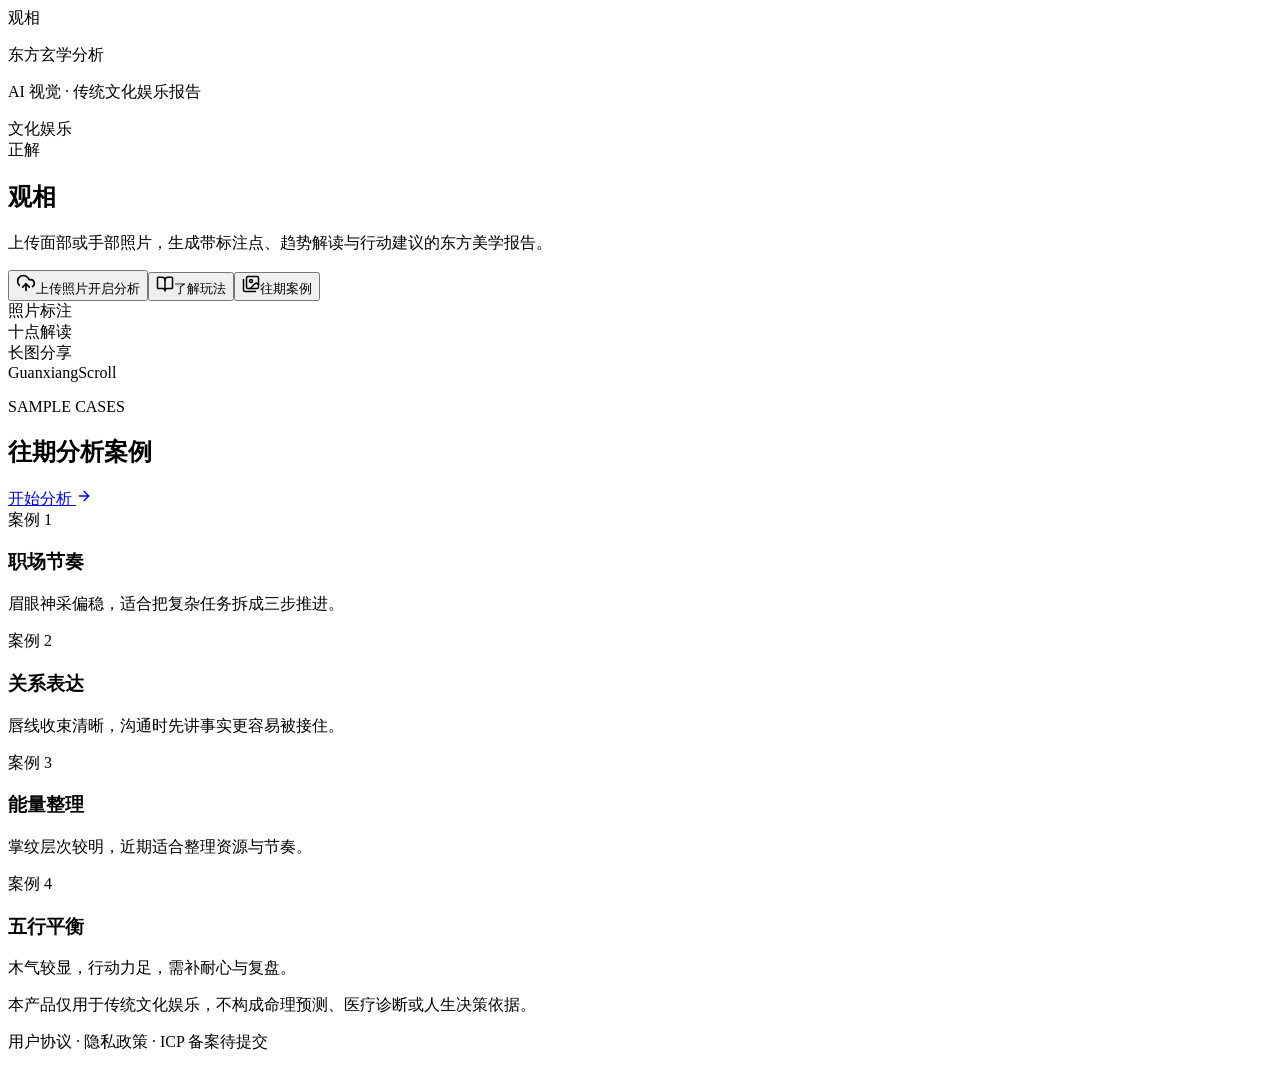
==== index.html @ 223ee307 "deploy guanxiang image signal demo source: 2026-06-17T00:57:26.660Z content: 352a5f2ff016" ====
<!DOCTYPE html><!--V_jXxAW7gi_OngkDMsLpL--><html lang="zh-CN"><head><meta charSet="utf-8"/><meta name="viewport" content="width=device-width, initial-scale=1, maximum-scale=1"/><link rel="stylesheet" href="/guanxiang-demo/_next/static/css/5476aeceadcff32d.css" data-precedence="next"/><link rel="preload" as="script" fetchPriority="low" href="/guanxiang-demo/_next/static/chunks/webpack-abddcd0b7d5c9e76.js"/><script src="/guanxiang-demo/_next/static/chunks/87c73c54-24122e7b92478d00.js" async=""></script><script src="/guanxiang-demo/_next/static/chunks/18-547343da4da08eb8.js" async=""></script><script src="/guanxiang-demo/_next/static/chunks/main-app-8f9148228efbb8d2.js" async=""></script><script src="/guanxiang-demo/_next/static/chunks/app/layout-5456d81a145acb8a.js" async=""></script><script src="/guanxiang-demo/_next/static/chunks/664-6d821dc1aacb6b48.js" async=""></script><script src="/guanxiang-demo/_next/static/chunks/app/not-found-f4933f53737166c4.js" async=""></script><script src="/guanxiang-demo/_next/static/chunks/462-8ebd2f738bdf5236.js" async=""></script><script src="/guanxiang-demo/_next/static/chunks/app/page-37e08f01f9eb69df.js" async=""></script><meta name="theme-color" content="#17211d"/><title>观相 · 东方玄学分析</title><meta name="description" content="基于 AI 视觉的传统文化娱乐分析报告"/><script src="/guanxiang-demo/_next/static/chunks/polyfills-42372ed130431b0a.js" noModule=""></script></head><body><div hidden=""><!--$--><!--/$--></div><main class="min-h-screen bg-paper"><section class="relative min-h-[72svh] overflow-hidden bg-ink bg-cover bg-center sm:min-h-[76vh]" style="background-image:url(&#x27;/guanxiang-demo/assets/hero-guanxiang.png&#x27;)"><div class="absolute inset-0 bg-gradient-to-r from-ink via-ink/80 to-ink/10"></div><div class="absolute inset-0 bg-gradient-to-t from-ink/76 via-transparent to-ink/30"></div><div class="absolute inset-x-0 bottom-0 h-px bg-gradient-to-r from-transparent via-bronze/70 to-transparent"></div><div class="gx-shell relative z-10 flex min-h-[72svh] flex-col justify-between py-6 sm:min-h-[76vh] sm:py-8"><header class="flex items-center justify-between"><div class="flex items-center gap-4"><span class="inline-flex h-11 w-11 rotate-[-8deg] items-center justify-center border border-cinnabar text-xs font-black text-cinnabar shadow-seal">观相</span><div class="leading-none"><p class="text-sm font-bold tracking-[0.2em] text-bronze">东方玄学分析</p><p class="mt-2 text-xs text-rice/70">AI 视觉 · 传统文化娱乐报告</p></div></div><span class="hidden rounded-md border border-rice/20 px-4 py-2 text-sm font-bold text-rice/75 backdrop-blur sm:block">文化娱乐</span></header><div class="max-w-2xl pb-12 pt-16 sm:pb-16"><div class="mb-7 flex items-center gap-4"><span class="inline-flex h-16 w-16 rotate-[-8deg] items-center justify-center border-2 border-cinnabar text-center text-sm font-black leading-tight text-cinnabar shadow-seal">正解</span><div class="h-px w-24 bg-gradient-to-r from-cinnabar to-transparent"></div></div><h1 class="gx-title text-7xl leading-none text-rice drop-shadow-2xl sm:text-8xl lg:text-9xl">观相</h1><p class="mt-7 max-w-xl text-lg font-medium leading-9 text-rice/90 sm:text-xl">上传面部或手部照片，生成带标注点、趋势解读与行动建议的东方美学报告。</p><div class="mt-8 flex flex-wrap gap-3"><a href="/guanxiang-demo/upload/"><button class="inline-flex min-h-12 items-center justify-center gap-2 rounded-md px-5 py-3 text-sm font-bold transition disabled:cursor-not-allowed disabled:opacity-50 bg-cinnabar text-rice shadow-seal hover:bg-[#9f3024] "><svg xmlns="http://www.w3.org/2000/svg" width="20" height="20" viewBox="0 0 24 24" fill="none" stroke="currentColor" stroke-width="2" stroke-linecap="round" stroke-linejoin="round" class="lucide lucide-cloud-upload"><path d="M12 13v8"></path><path d="M4 14.899A7 7 0 1 1 15.71 8h1.79a4.5 4.5 0 0 1 2.5 8.242"></path><path d="m8 17 4-4 4 4"></path></svg><span>上传照片开启分析</span></button></a><button class="inline-flex min-h-12 items-center justify-center gap-2 rounded-md px-5 py-3 text-sm font-bold transition disabled:cursor-not-allowed disabled:opacity-50 border border-bronze/50 bg-rice text-ink hover:bg-paper "><svg xmlns="http://www.w3.org/2000/svg" width="18" height="18" viewBox="0 0 24 24" fill="none" stroke="currentColor" stroke-width="2" stroke-linecap="round" stroke-linejoin="round" class="lucide lucide-book-open"><path d="M12 7v14"></path><path d="M3 18a1 1 0 0 1-1-1V4a1 1 0 0 1 1-1h5a4 4 0 0 1 4 4 4 4 0 0 1 4-4h5a1 1 0 0 1 1 1v13a1 1 0 0 1-1 1h-6a3 3 0 0 0-3 3 3 3 0 0 0-3-3z"></path></svg><span>了解玩法</span></button><button class="inline-flex min-h-12 items-center justify-center gap-2 rounded-md px-5 py-3 text-sm font-bold transition disabled:cursor-not-allowed disabled:opacity-50 border border-bronze/50 bg-rice text-ink hover:bg-paper "><svg xmlns="http://www.w3.org/2000/svg" width="18" height="18" viewBox="0 0 24 24" fill="none" stroke="currentColor" stroke-width="2" stroke-linecap="round" stroke-linejoin="round" class="lucide lucide-images"><path d="M18 22H4a2 2 0 0 1-2-2V6"></path><path d="m22 13-1.296-1.296a2.41 2.41 0 0 0-3.408 0L11 18"></path><circle cx="12" cy="8" r="2"></circle><rect width="16" height="16" x="6" y="2" rx="2"></rect></svg><span>往期案例</span></button></div><div class="mt-8 grid max-w-lg grid-cols-3 gap-2 text-center text-xs font-black text-rice/90 sm:text-sm"><div class="rounded-md border border-rice/20 bg-rice/10 px-3 py-3 backdrop-blur">照片标注</div><div class="rounded-md border border-rice/20 bg-rice/10 px-3 py-3 backdrop-blur">十点解读</div><div class="rounded-md border border-rice/20 bg-rice/10 px-3 py-3 backdrop-blur">长图分享</div></div></div><div class="flex items-end justify-between gap-6 pb-3 text-xs font-bold uppercase tracking-[0.22em] text-rice/60"><span>Guanxiang</span><span>Scroll</span></div></div></section><section class="gx-surface pt-9"><div class="gx-shell"><div class="flex items-center gap-3 mb-8" aria-hidden="true"><span class="h-px flex-1 bg-gradient-to-r from-transparent via-bronze/70 to-bronze/20"></span><span class="h-2 w-2 rotate-45 bg-cinnabar"></span><span class="h-px flex-1 bg-gradient-to-r from-bronze/20 via-bronze/70 to-transparent"></span></div></div></section><section class="gx-surface pb-14"><div class="gx-shell"><div class="mb-5 flex items-end justify-between gap-4"><div><p class="text-sm font-bold tracking-[0.18em] text-bronze">SAMPLE CASES</p><h2 class="mt-2 text-2xl font-black text-ink">往期分析案例</h2></div><a class="inline-flex items-center gap-1 text-sm font-bold text-cinnabar" href="/guanxiang-demo/upload/">开始分析 <svg xmlns="http://www.w3.org/2000/svg" width="16" height="16" viewBox="0 0 24 24" fill="none" stroke="currentColor" stroke-width="2" stroke-linecap="round" stroke-linejoin="round" class="lucide lucide-arrow-right"><path d="M5 12h14"></path><path d="m12 5 7 7-7 7"></path></svg></a></div><div class="grid gap-4 sm:grid-cols-2 lg:grid-cols-4"><article class="rounded-md border border-bronze/30 bg-rice/70 p-4"><span class="text-xs font-black text-cinnabar">案例 <!-- -->1</span><h3 class="mt-3 text-lg font-black text-ink">职场节奏</h3><p class="mt-3 text-sm leading-7 text-ink/70">眉眼神采偏稳，适合把复杂任务拆成三步推进。</p></article><article class="rounded-md border border-bronze/30 bg-rice/70 p-4"><span class="text-xs font-black text-cinnabar">案例 <!-- -->2</span><h3 class="mt-3 text-lg font-black text-ink">关系表达</h3><p class="mt-3 text-sm leading-7 text-ink/70">唇线收束清晰，沟通时先讲事实更容易被接住。</p></article><article class="rounded-md border border-bronze/30 bg-rice/70 p-4"><span class="text-xs font-black text-cinnabar">案例 <!-- -->3</span><h3 class="mt-3 text-lg font-black text-ink">能量整理</h3><p class="mt-3 text-sm leading-7 text-ink/70">掌纹层次较明，近期适合整理资源与节奏。</p></article><article class="rounded-md border border-bronze/30 bg-rice/70 p-4"><span class="text-xs font-black text-cinnabar">案例 <!-- -->4</span><h3 class="mt-3 text-lg font-black text-ink">五行平衡</h3><p class="mt-3 text-sm leading-7 text-ink/70">木气较显，行动力足，需补耐心与复盘。</p></article></div></div></section><footer class="border-t border-bronze/30 bg-ink px-4 py-6 text-center text-xs leading-6 text-rice/70"><p>本产品仅用于传统文化娱乐，不构成命理预测、医疗诊断或人生决策依据。</p><p class="mt-1">用户协议 · 隐私政策 · ICP 备案待提交</p></footer></main><!--$--><!--/$--><script src="/guanxiang-demo/_next/static/chunks/webpack-abddcd0b7d5c9e76.js" id="_R_" async=""></script><script>(self.__next_f=self.__next_f||[]).push([0])</script><script>self.__next_f.push([1,"1:\"$Sreact.fragment\"\n2:I[8068,[\"177\",\"static/chunks/app/layout-5456d81a145acb8a.js\"],\"AnalyticsBeacon\"]\n3:I[5341,[],\"\"]\n4:I[25,[],\"\"]\n5:I[9664,[\"664\",\"static/chunks/664-6d821dc1aacb6b48.js\",\"345\",\"static/chunks/app/not-found-f4933f53737166c4.js\"],\"\"]\n6:I[6179,[\"664\",\"static/chunks/664-6d821dc1aacb6b48.js\",\"345\",\"static/chunks/app/not-found-f4933f53737166c4.js\"],\"MysticButton\"]\n7:I[1012,[],\"ClientPageRoot\"]\n8:I[9008,[\"664\",\"static/chunks/664-6d821dc1aacb6b48.js\",\"462\",\"static/chunks/462-8ebd2f738bdf5236.js\",\"974\",\"static/chunks/app/page-37e08f01f9eb69df.js\"],\"default\"]\nb:I[5104,[],\"OutletBoundary\"]\nd:I[7158,[],\"AsyncMetadataOutlet\"]\nf:I[5104,[],\"ViewportBoundary\"]\n11:I[5104,[],\"MetadataBoundary\"]\n12:\"$Sreact.suspense\"\n14:I[4431,[],\"\"]\n:HL[\"/guanxiang-demo/_next/static/css/5476aeceadcff32d.css\",\"style\"]\n"])</script><script>self.__next_f.push([1,"0:{\"P\":null,\"b\":\"V_jXxAW7gi-OngkDMsLpL\",\"p\":\"/guanxiang-demo\",\"c\":[\"\",\"\"],\"i\":false,\"f\":[[[\"\",{\"children\":[\"__PAGE__\",{}]},\"$undefined\",\"$undefined\",true],[\"\",[\"$\",\"$1\",\"c\",{\"children\":[[[\"$\",\"link\",\"0\",{\"rel\":\"stylesheet\",\"href\":\"/guanxiang-demo/_next/static/css/5476aeceadcff32d.css\",\"precedence\":\"next\",\"crossOrigin\":\"$undefined\",\"nonce\":\"$undefined\"}]],[\"$\",\"html\",null,{\"lang\":\"zh-CN\",\"children\":[\"$\",\"body\",null,{\"children\":[[\"$\",\"$L2\",null,{}],[\"$\",\"$L3\",null,{\"parallelRouterKey\":\"children\",\"error\":\"$undefined\",\"errorStyles\":\"$undefined\",\"errorScripts\":\"$undefined\",\"template\":[\"$\",\"$L4\",null,{}],\"templateStyles\":\"$undefined\",\"templateScripts\":\"$undefined\",\"notFound\":[[\"$\",\"main\",null,{\"className\":\"gx-page grid min-h-screen place-items-center p-5\",\"children\":[\"$\",\"section\",null,{\"className\":\"gx-paper w-full max-w-md rounded-md p-6 text-center\",\"children\":[\"$\",\"div\",null,{\"className\":\"relative z-10\",\"children\":[[\"$\",\"h1\",null,{\"className\":\"gx-title text-4xl text-ink\",\"children\":\"页面不存在\"}],[\"$\",\"p\",null,{\"className\":\"mt-4 leading-8 text-ink/70\",\"children\":\"这份签文没有找到。\"}],[\"$\",\"$L5\",null,{\"href\":\"/\",\"children\":[\"$\",\"$L6\",null,{\"className\":\"mt-6\",\"children\":\"回到首页\"}]}]]}]}]}],[]],\"forbidden\":\"$undefined\",\"unauthorized\":\"$undefined\"}]]}]}]]}],{\"children\":[\"__PAGE__\",[\"$\",\"$1\",\"c\",{\"children\":[[\"$\",\"$L7\",null,{\"Component\":\"$8\",\"searchParams\":{},\"params\":{},\"promises\":[\"$@9\",\"$@a\"]}],null,[\"$\",\"$Lb\",null,{\"children\":[\"$Lc\",[\"$\",\"$Ld\",null,{\"promise\":\"$@e\"}]]}]]}],{},null,false]},null,false],[\"$\",\"$1\",\"h\",{\"children\":[null,[[\"$\",\"$Lf\",null,{\"children\":\"$L10\"}],null],[\"$\",\"$L11\",null,{\"children\":[\"$\",\"div\",null,{\"hidden\":true,\"children\":[\"$\",\"$12\",null,{\"fallback\":null,\"children\":\"$L13\"}]}]}]]}],false]],\"m\":\"$undefined\",\"G\":[\"$14\",[]],\"s\":false,\"S\":true}\n"])</script><script>self.__next_f.push([1,"9:{}\na:\"$0:f:0:1:2:children:1:props:children:0:props:params\"\n"])</script><script>self.__next_f.push([1,"10:[[\"$\",\"meta\",\"0\",{\"charSet\":\"utf-8\"}],[\"$\",\"meta\",\"1\",{\"name\":\"viewport\",\"content\":\"width=device-width, initial-scale=1, maximum-scale=1\"}],[\"$\",\"meta\",\"2\",{\"name\":\"theme-color\",\"content\":\"#17211d\"}]]\nc:null\n"])</script><script>self.__next_f.push([1,"e:{\"metadata\":[[\"$\",\"title\",\"0\",{\"children\":\"观相 · 东方玄学分析\"}],[\"$\",\"meta\",\"1\",{\"name\":\"description\",\"content\":\"基于 AI 视觉的传统文化娱乐分析报告\"}]],\"error\":null,\"digest\":\"$undefined\"}\n"])</script><script>self.__next_f.push([1,"13:\"$e:metadata\"\n"])</script></body></html>
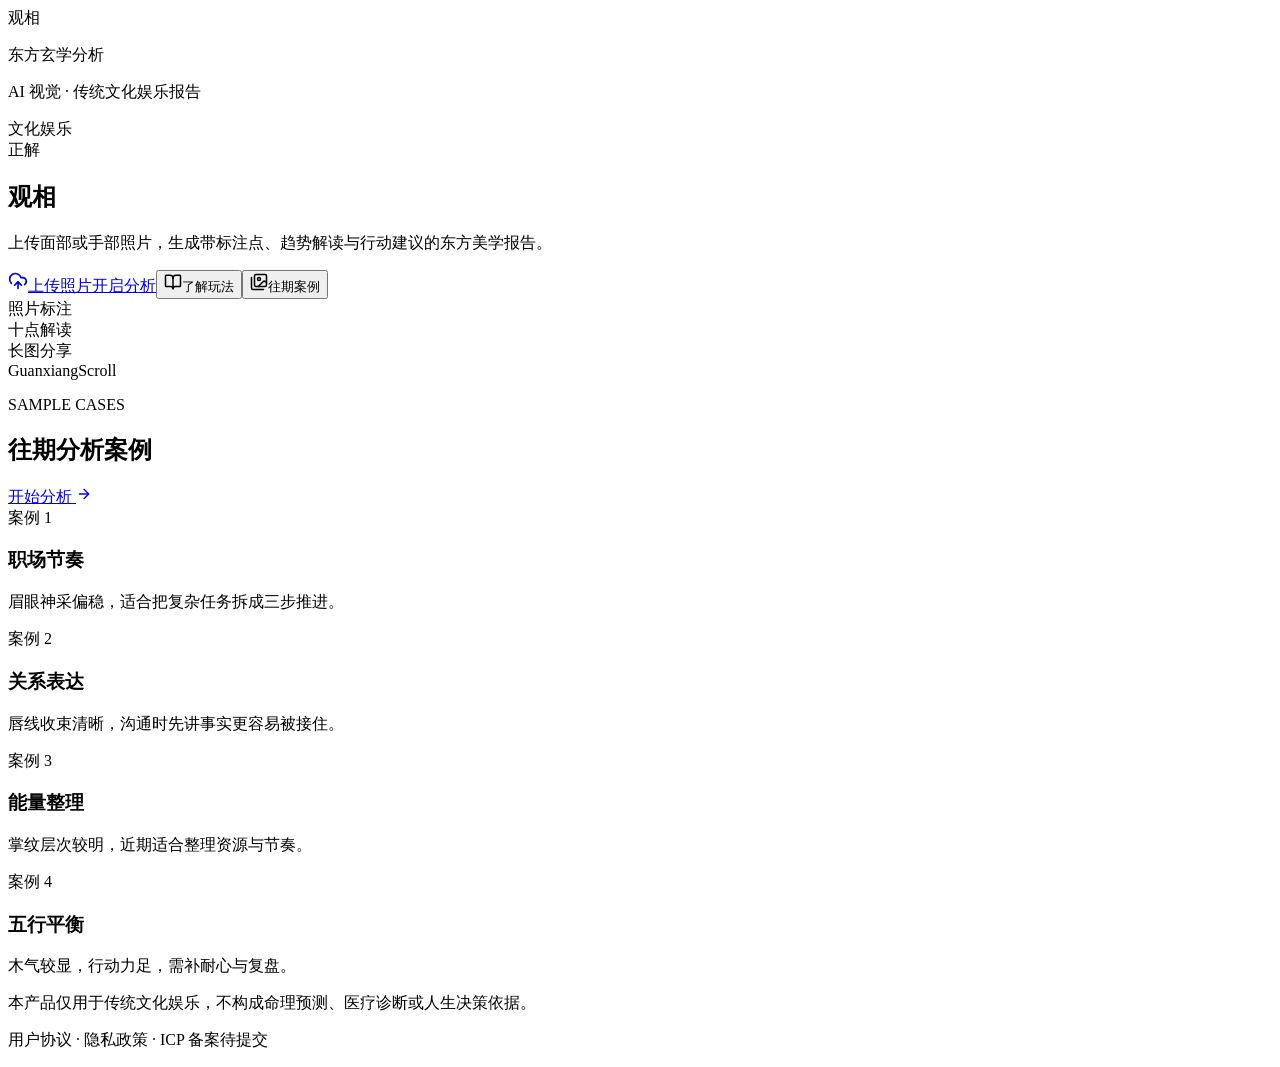
==== commit 00b39c9b: "deploy guanxiang image signal demo source: 2026-06-17T02:08:43.570Z content: b0ea30c81de3" ====
--- a/index.html
+++ b/index.html
@@ -1 +1 @@
-<!DOCTYPE html><!--V_jXxAW7gi_OngkDMsLpL--><html lang="zh-CN"><head><meta charSet="utf-8"/><meta name="viewport" content="width=device-width, initial-scale=1, maximum-scale=1"/><link rel="stylesheet" href="/guanxiang-demo/_next/static/css/5476aeceadcff32d.css" data-precedence="next"/><link rel="preload" as="script" fetchPriority="low" href="/guanxiang-demo/_next/static/chunks/webpack-abddcd0b7d5c9e76.js"/><script src="/guanxiang-demo/_next/static/chunks/87c73c54-24122e7b92478d00.js" async=""></script><script src="/guanxiang-demo/_next/static/chunks/18-547343da4da08eb8.js" async=""></script><script src="/guanxiang-demo/_next/static/chunks/main-app-8f9148228efbb8d2.js" async=""></script><script src="/guanxiang-demo/_next/static/chunks/app/layout-5456d81a145acb8a.js" async=""></script><script src="/guanxiang-demo/_next/static/chunks/664-6d821dc1aacb6b48.js" async=""></script><script src="/guanxiang-demo/_next/static/chunks/app/not-found-f4933f53737166c4.js" async=""></script><script src="/guanxiang-demo/_next/static/chunks/462-8ebd2f738bdf5236.js" async=""></script><script src="/guanxiang-demo/_next/static/chunks/app/page-37e08f01f9eb69df.js" async=""></script><meta name="theme-color" content="#17211d"/><title>观相 · 东方玄学分析</title><meta name="description" content="基于 AI 视觉的传统文化娱乐分析报告"/><script src="/guanxiang-demo/_next/static/chunks/polyfills-42372ed130431b0a.js" noModule=""></script></head><body><div hidden=""><!--$--><!--/$--></div><main class="min-h-screen bg-paper"><section class="relative min-h-[72svh] overflow-hidden bg-ink bg-cover bg-center sm:min-h-[76vh]" style="background-image:url(&#x27;/guanxiang-demo/assets/hero-guanxiang.png&#x27;)"><div class="absolute inset-0 bg-gradient-to-r from-ink via-ink/80 to-ink/10"></div><div class="absolute inset-0 bg-gradient-to-t from-ink/76 via-transparent to-ink/30"></div><div class="absolute inset-x-0 bottom-0 h-px bg-gradient-to-r from-transparent via-bronze/70 to-transparent"></div><div class="gx-shell relative z-10 flex min-h-[72svh] flex-col justify-between py-6 sm:min-h-[76vh] sm:py-8"><header class="flex items-center justify-between"><div class="flex items-center gap-4"><span class="inline-flex h-11 w-11 rotate-[-8deg] items-center justify-center border border-cinnabar text-xs font-black text-cinnabar shadow-seal">观相</span><div class="leading-none"><p class="text-sm font-bold tracking-[0.2em] text-bronze">东方玄学分析</p><p class="mt-2 text-xs text-rice/70">AI 视觉 · 传统文化娱乐报告</p></div></div><span class="hidden rounded-md border border-rice/20 px-4 py-2 text-sm font-bold text-rice/75 backdrop-blur sm:block">文化娱乐</span></header><div class="max-w-2xl pb-12 pt-16 sm:pb-16"><div class="mb-7 flex items-center gap-4"><span class="inline-flex h-16 w-16 rotate-[-8deg] items-center justify-center border-2 border-cinnabar text-center text-sm font-black leading-tight text-cinnabar shadow-seal">正解</span><div class="h-px w-24 bg-gradient-to-r from-cinnabar to-transparent"></div></div><h1 class="gx-title text-7xl leading-none text-rice drop-shadow-2xl sm:text-8xl lg:text-9xl">观相</h1><p class="mt-7 max-w-xl text-lg font-medium leading-9 text-rice/90 sm:text-xl">上传面部或手部照片，生成带标注点、趋势解读与行动建议的东方美学报告。</p><div class="mt-8 flex flex-wrap gap-3"><a href="/guanxiang-demo/upload/"><button class="inline-flex min-h-12 items-center justify-center gap-2 rounded-md px-5 py-3 text-sm font-bold transition disabled:cursor-not-allowed disabled:opacity-50 bg-cinnabar text-rice shadow-seal hover:bg-[#9f3024] "><svg xmlns="http://www.w3.org/2000/svg" width="20" height="20" viewBox="0 0 24 24" fill="none" stroke="currentColor" stroke-width="2" stroke-linecap="round" stroke-linejoin="round" class="lucide lucide-cloud-upload"><path d="M12 13v8"></path><path d="M4 14.899A7 7 0 1 1 15.71 8h1.79a4.5 4.5 0 0 1 2.5 8.242"></path><path d="m8 17 4-4 4 4"></path></svg><span>上传照片开启分析</span></button></a><button class="inline-flex min-h-12 items-center justify-center gap-2 rounded-md px-5 py-3 text-sm font-bold transition disabled:cursor-not-allowed disabled:opacity-50 border border-bronze/50 bg-rice text-ink hover:bg-paper "><svg xmlns="http://www.w3.org/2000/svg" width="18" height="18" viewBox="0 0 24 24" fill="none" stroke="currentColor" stroke-width="2" stroke-linecap="round" stroke-linejoin="round" class="lucide lucide-book-open"><path d="M12 7v14"></path><path d="M3 18a1 1 0 0 1-1-1V4a1 1 0 0 1 1-1h5a4 4 0 0 1 4 4 4 4 0 0 1 4-4h5a1 1 0 0 1 1 1v13a1 1 0 0 1-1 1h-6a3 3 0 0 0-3 3 3 3 0 0 0-3-3z"></path></svg><span>了解玩法</span></button><button class="inline-flex min-h-12 items-center justify-center gap-2 rounded-md px-5 py-3 text-sm font-bold transition disabled:cursor-not-allowed disabled:opacity-50 border border-bronze/50 bg-rice text-ink hover:bg-paper "><svg xmlns="http://www.w3.org/2000/svg" width="18" height="18" viewBox="0 0 24 24" fill="none" stroke="currentColor" stroke-width="2" stroke-linecap="round" stroke-linejoin="round" class="lucide lucide-images"><path d="M18 22H4a2 2 0 0 1-2-2V6"></path><path d="m22 13-1.296-1.296a2.41 2.41 0 0 0-3.408 0L11 18"></path><circle cx="12" cy="8" r="2"></circle><rect width="16" height="16" x="6" y="2" rx="2"></rect></svg><span>往期案例</span></button></div><div class="mt-8 grid max-w-lg grid-cols-3 gap-2 text-center text-xs font-black text-rice/90 sm:text-sm"><div class="rounded-md border border-rice/20 bg-rice/10 px-3 py-3 backdrop-blur">照片标注</div><div class="rounded-md border border-rice/20 bg-rice/10 px-3 py-3 backdrop-blur">十点解读</div><div class="rounded-md border border-rice/20 bg-rice/10 px-3 py-3 backdrop-blur">长图分享</div></div></div><div class="flex items-end justify-between gap-6 pb-3 text-xs font-bold uppercase tracking-[0.22em] text-rice/60"><span>Guanxiang</span><span>Scroll</span></div></div></section><section class="gx-surface pt-9"><div class="gx-shell"><div class="flex items-center gap-3 mb-8" aria-hidden="true"><span class="h-px flex-1 bg-gradient-to-r from-transparent via-bronze/70 to-bronze/20"></span><span class="h-2 w-2 rotate-45 bg-cinnabar"></span><span class="h-px flex-1 bg-gradient-to-r from-bronze/20 via-bronze/70 to-transparent"></span></div></div></section><section class="gx-surface pb-14"><div class="gx-shell"><div class="mb-5 flex items-end justify-between gap-4"><div><p class="text-sm font-bold tracking-[0.18em] text-bronze">SAMPLE CASES</p><h2 class="mt-2 text-2xl font-black text-ink">往期分析案例</h2></div><a class="inline-flex items-center gap-1 text-sm font-bold text-cinnabar" href="/guanxiang-demo/upload/">开始分析 <svg xmlns="http://www.w3.org/2000/svg" width="16" height="16" viewBox="0 0 24 24" fill="none" stroke="currentColor" stroke-width="2" stroke-linecap="round" stroke-linejoin="round" class="lucide lucide-arrow-right"><path d="M5 12h14"></path><path d="m12 5 7 7-7 7"></path></svg></a></div><div class="grid gap-4 sm:grid-cols-2 lg:grid-cols-4"><article class="rounded-md border border-bronze/30 bg-rice/70 p-4"><span class="text-xs font-black text-cinnabar">案例 <!-- -->1</span><h3 class="mt-3 text-lg font-black text-ink">职场节奏</h3><p class="mt-3 text-sm leading-7 text-ink/70">眉眼神采偏稳，适合把复杂任务拆成三步推进。</p></article><article class="rounded-md border border-bronze/30 bg-rice/70 p-4"><span class="text-xs font-black text-cinnabar">案例 <!-- -->2</span><h3 class="mt-3 text-lg font-black text-ink">关系表达</h3><p class="mt-3 text-sm leading-7 text-ink/70">唇线收束清晰，沟通时先讲事实更容易被接住。</p></article><article class="rounded-md border border-bronze/30 bg-rice/70 p-4"><span class="text-xs font-black text-cinnabar">案例 <!-- -->3</span><h3 class="mt-3 text-lg font-black text-ink">能量整理</h3><p class="mt-3 text-sm leading-7 text-ink/70">掌纹层次较明，近期适合整理资源与节奏。</p></article><article class="rounded-md border border-bronze/30 bg-rice/70 p-4"><span class="text-xs font-black text-cinnabar">案例 <!-- -->4</span><h3 class="mt-3 text-lg font-black text-ink">五行平衡</h3><p class="mt-3 text-sm leading-7 text-ink/70">木气较显，行动力足，需补耐心与复盘。</p></article></div></div></section><footer class="border-t border-bronze/30 bg-ink px-4 py-6 text-center text-xs leading-6 text-rice/70"><p>本产品仅用于传统文化娱乐，不构成命理预测、医疗诊断或人生决策依据。</p><p class="mt-1">用户协议 · 隐私政策 · ICP 备案待提交</p></footer></main><!--$--><!--/$--><script src="/guanxiang-demo/_next/static/chunks/webpack-abddcd0b7d5c9e76.js" id="_R_" async=""></script><script>(self.__next_f=self.__next_f||[]).push([0])</script><script>self.__next_f.push([1,"1:\"$Sreact.fragment\"\n2:I[8068,[\"177\",\"static/chunks/app/layout-5456d81a145acb8a.js\"],\"AnalyticsBeacon\"]\n3:I[5341,[],\"\"]\n4:I[25,[],\"\"]\n5:I[9664,[\"664\",\"static/chunks/664-6d821dc1aacb6b48.js\",\"345\",\"static/chunks/app/not-found-f4933f53737166c4.js\"],\"\"]\n6:I[6179,[\"664\",\"static/chunks/664-6d821dc1aacb6b48.js\",\"345\",\"static/chunks/app/not-found-f4933f53737166c4.js\"],\"MysticButton\"]\n7:I[1012,[],\"ClientPageRoot\"]\n8:I[9008,[\"664\",\"static/chunks/664-6d821dc1aacb6b48.js\",\"462\",\"static/chunks/462-8ebd2f738bdf5236.js\",\"974\",\"static/chunks/app/page-37e08f01f9eb69df.js\"],\"default\"]\nb:I[5104,[],\"OutletBoundary\"]\nd:I[7158,[],\"AsyncMetadataOutlet\"]\nf:I[5104,[],\"ViewportBoundary\"]\n11:I[5104,[],\"MetadataBoundary\"]\n12:\"$Sreact.suspense\"\n14:I[4431,[],\"\"]\n:HL[\"/guanxiang-demo/_next/static/css/5476aeceadcff32d.css\",\"style\"]\n"])</script><script>self.__next_f.push([1,"0:{\"P\":null,\"b\":\"V_jXxAW7gi-OngkDMsLpL\",\"p\":\"/guanxiang-demo\",\"c\":[\"\",\"\"],\"i\":false,\"f\":[[[\"\",{\"children\":[\"__PAGE__\",{}]},\"$undefined\",\"$undefined\",true],[\"\",[\"$\",\"$1\",\"c\",{\"children\":[[[\"$\",\"link\",\"0\",{\"rel\":\"stylesheet\",\"href\":\"/guanxiang-demo/_next/static/css/5476aeceadcff32d.css\",\"precedence\":\"next\",\"crossOrigin\":\"$undefined\",\"nonce\":\"$undefined\"}]],[\"$\",\"html\",null,{\"lang\":\"zh-CN\",\"children\":[\"$\",\"body\",null,{\"children\":[[\"$\",\"$L2\",null,{}],[\"$\",\"$L3\",null,{\"parallelRouterKey\":\"children\",\"error\":\"$undefined\",\"errorStyles\":\"$undefined\",\"errorScripts\":\"$undefined\",\"template\":[\"$\",\"$L4\",null,{}],\"templateStyles\":\"$undefined\",\"templateScripts\":\"$undefined\",\"notFound\":[[\"$\",\"main\",null,{\"className\":\"gx-page grid min-h-screen place-items-center p-5\",\"children\":[\"$\",\"section\",null,{\"className\":\"gx-paper w-full max-w-md rounded-md p-6 text-center\",\"children\":[\"$\",\"div\",null,{\"className\":\"relative z-10\",\"children\":[[\"$\",\"h1\",null,{\"className\":\"gx-title text-4xl text-ink\",\"children\":\"页面不存在\"}],[\"$\",\"p\",null,{\"className\":\"mt-4 leading-8 text-ink/70\",\"children\":\"这份签文没有找到。\"}],[\"$\",\"$L5\",null,{\"href\":\"/\",\"children\":[\"$\",\"$L6\",null,{\"className\":\"mt-6\",\"children\":\"回到首页\"}]}]]}]}]}],[]],\"forbidden\":\"$undefined\",\"unauthorized\":\"$undefined\"}]]}]}]]}],{\"children\":[\"__PAGE__\",[\"$\",\"$1\",\"c\",{\"children\":[[\"$\",\"$L7\",null,{\"Component\":\"$8\",\"searchParams\":{},\"params\":{},\"promises\":[\"$@9\",\"$@a\"]}],null,[\"$\",\"$Lb\",null,{\"children\":[\"$Lc\",[\"$\",\"$Ld\",null,{\"promise\":\"$@e\"}]]}]]}],{},null,false]},null,false],[\"$\",\"$1\",\"h\",{\"children\":[null,[[\"$\",\"$Lf\",null,{\"children\":\"$L10\"}],null],[\"$\",\"$L11\",null,{\"children\":[\"$\",\"div\",null,{\"hidden\":true,\"children\":[\"$\",\"$12\",null,{\"fallback\":null,\"children\":\"$L13\"}]}]}]]}],false]],\"m\":\"$undefined\",\"G\":[\"$14\",[]],\"s\":false,\"S\":true}\n"])</script><script>self.__next_f.push([1,"9:{}\na:\"$0:f:0:1:2:children:1:props:children:0:props:params\"\n"])</script><script>self.__next_f.push([1,"10:[[\"$\",\"meta\",\"0\",{\"charSet\":\"utf-8\"}],[\"$\",\"meta\",\"1\",{\"name\":\"viewport\",\"content\":\"width=device-width, initial-scale=1, maximum-scale=1\"}],[\"$\",\"meta\",\"2\",{\"name\":\"theme-color\",\"content\":\"#17211d\"}]]\nc:null\n"])</script><script>self.__next_f.push([1,"e:{\"metadata\":[[\"$\",\"title\",\"0\",{\"children\":\"观相 · 东方玄学分析\"}],[\"$\",\"meta\",\"1\",{\"name\":\"description\",\"content\":\"基于 AI 视觉的传统文化娱乐分析报告\"}]],\"error\":null,\"digest\":\"$undefined\"}\n"])</script><script>self.__next_f.push([1,"13:\"$e:metadata\"\n"])</script></body></html>+<!DOCTYPE html><!--zjbI_mAwjcth_qwTRSjOA--><html lang="zh-CN"><head><meta charSet="utf-8"/><meta name="viewport" content="width=device-width, initial-scale=1, maximum-scale=1"/><link rel="stylesheet" href="/guanxiang-demo/_next/static/css/eabec11b402c133f.css" data-precedence="next"/><link rel="preload" as="script" fetchPriority="low" href="/guanxiang-demo/_next/static/chunks/webpack-3f3ad40b692ef4c6.js"/><script src="/guanxiang-demo/_next/static/chunks/87c73c54-24122e7b92478d00.js" async=""></script><script src="/guanxiang-demo/_next/static/chunks/18-547343da4da08eb8.js" async=""></script><script src="/guanxiang-demo/_next/static/chunks/main-app-8f9148228efbb8d2.js" async=""></script><script src="/guanxiang-demo/_next/static/chunks/app/layout-5456d81a145acb8a.js" async=""></script><script src="/guanxiang-demo/_next/static/chunks/664-6d821dc1aacb6b48.js" async=""></script><script src="/guanxiang-demo/_next/static/chunks/app/not-found-f4933f53737166c4.js" async=""></script><script src="/guanxiang-demo/_next/static/chunks/462-8ebd2f738bdf5236.js" async=""></script><script src="/guanxiang-demo/_next/static/chunks/app/page-ecede12a8ee9560d.js" async=""></script><meta name="theme-color" content="#17211d"/><title>观相 · 东方玄学分析</title><meta name="description" content="基于 AI 视觉的传统文化娱乐分析报告"/><script src="/guanxiang-demo/_next/static/chunks/polyfills-42372ed130431b0a.js" noModule=""></script></head><body><div hidden=""><!--$--><!--/$--></div><main class="min-h-screen bg-paper"><section class="relative min-h-[72svh] overflow-hidden bg-ink bg-cover bg-center sm:min-h-[76vh]" style="background-image:url(&#x27;/guanxiang-demo/assets/hero-guanxiang.png&#x27;)"><div class="absolute inset-0 bg-gradient-to-r from-ink via-ink/80 to-ink/10"></div><div class="absolute inset-0 bg-gradient-to-t from-ink/76 via-transparent to-ink/30"></div><div class="absolute inset-x-0 bottom-0 h-px bg-gradient-to-r from-transparent via-bronze/70 to-transparent"></div><div class="gx-shell relative z-10 flex min-h-[72svh] flex-col justify-between py-6 sm:min-h-[76vh] sm:py-8"><header class="flex items-center justify-between"><div class="flex items-center gap-4"><span class="inline-flex h-11 w-11 rotate-[-8deg] items-center justify-center border border-cinnabar text-xs font-black text-cinnabar shadow-seal">观相</span><div class="leading-none"><p class="text-sm font-bold tracking-[0.2em] text-bronze">东方玄学分析</p><p class="mt-2 text-xs text-rice/70">AI 视觉 · 传统文化娱乐报告</p></div></div><span class="hidden rounded-md border border-rice/20 px-4 py-2 text-sm font-bold text-rice/75 backdrop-blur sm:block">文化娱乐</span></header><div class="max-w-2xl pb-12 pt-16 sm:pb-16"><div class="mb-7 flex items-center gap-4"><span class="inline-flex h-16 w-16 rotate-[-8deg] items-center justify-center border-2 border-cinnabar text-center text-sm font-black leading-tight text-cinnabar shadow-seal">正解</span><div class="h-px w-24 bg-gradient-to-r from-cinnabar to-transparent"></div></div><h1 class="gx-title text-7xl leading-none text-rice drop-shadow-2xl sm:text-8xl lg:text-9xl">观相</h1><p class="mt-7 max-w-xl text-lg font-medium leading-9 text-rice/90 sm:text-xl">上传面部或手部照片，生成带标注点、趋势解读与行动建议的东方美学报告。</p><div class="mt-8 flex flex-wrap gap-3"><a class="inline-flex min-h-12 items-center justify-center gap-2 rounded-md bg-cinnabar px-5 py-3 text-sm font-bold text-rice shadow-seal transition hover:bg-[#9f3024]" href="/guanxiang-demo/upload/"><svg xmlns="http://www.w3.org/2000/svg" width="20" height="20" viewBox="0 0 24 24" fill="none" stroke="currentColor" stroke-width="2" stroke-linecap="round" stroke-linejoin="round" class="lucide lucide-cloud-upload"><path d="M12 13v8"></path><path d="M4 14.899A7 7 0 1 1 15.71 8h1.79a4.5 4.5 0 0 1 2.5 8.242"></path><path d="m8 17 4-4 4 4"></path></svg><span>上传照片开启分析</span></a><button class="inline-flex min-h-12 items-center justify-center gap-2 rounded-md px-5 py-3 text-sm font-bold transition disabled:cursor-not-allowed disabled:opacity-50 border border-bronze/50 bg-rice text-ink hover:bg-paper "><svg xmlns="http://www.w3.org/2000/svg" width="18" height="18" viewBox="0 0 24 24" fill="none" stroke="currentColor" stroke-width="2" stroke-linecap="round" stroke-linejoin="round" class="lucide lucide-book-open"><path d="M12 7v14"></path><path d="M3 18a1 1 0 0 1-1-1V4a1 1 0 0 1 1-1h5a4 4 0 0 1 4 4 4 4 0 0 1 4-4h5a1 1 0 0 1 1 1v13a1 1 0 0 1-1 1h-6a3 3 0 0 0-3 3 3 3 0 0 0-3-3z"></path></svg><span>了解玩法</span></button><button class="inline-flex min-h-12 items-center justify-center gap-2 rounded-md px-5 py-3 text-sm font-bold transition disabled:cursor-not-allowed disabled:opacity-50 border border-bronze/50 bg-rice text-ink hover:bg-paper "><svg xmlns="http://www.w3.org/2000/svg" width="18" height="18" viewBox="0 0 24 24" fill="none" stroke="currentColor" stroke-width="2" stroke-linecap="round" stroke-linejoin="round" class="lucide lucide-images"><path d="M18 22H4a2 2 0 0 1-2-2V6"></path><path d="m22 13-1.296-1.296a2.41 2.41 0 0 0-3.408 0L11 18"></path><circle cx="12" cy="8" r="2"></circle><rect width="16" height="16" x="6" y="2" rx="2"></rect></svg><span>往期案例</span></button></div><div class="mt-8 grid max-w-lg grid-cols-3 gap-2 text-center text-xs font-black text-rice/90 sm:text-sm"><div class="rounded-md border border-rice/20 bg-rice/10 px-3 py-3 backdrop-blur">照片标注</div><div class="rounded-md border border-rice/20 bg-rice/10 px-3 py-3 backdrop-blur">十点解读</div><div class="rounded-md border border-rice/20 bg-rice/10 px-3 py-3 backdrop-blur">长图分享</div></div></div><div class="flex items-end justify-between gap-6 pb-3 text-xs font-bold uppercase tracking-[0.22em] text-rice/60"><span>Guanxiang</span><span>Scroll</span></div></div></section><section class="gx-surface pt-9"><div class="gx-shell"><div class="flex items-center gap-3 mb-8" aria-hidden="true"><span class="h-px flex-1 bg-gradient-to-r from-transparent via-bronze/70 to-bronze/20"></span><span class="h-2 w-2 rotate-45 bg-cinnabar"></span><span class="h-px flex-1 bg-gradient-to-r from-bronze/20 via-bronze/70 to-transparent"></span></div></div></section><section class="gx-surface pb-14"><div class="gx-shell"><div class="mb-5 flex items-end justify-between gap-4"><div><p class="text-sm font-bold tracking-[0.18em] text-bronze">SAMPLE CASES</p><h2 class="mt-2 text-2xl font-black text-ink">往期分析案例</h2></div><a class="inline-flex items-center gap-1 text-sm font-bold text-cinnabar" href="/guanxiang-demo/upload/">开始分析 <svg xmlns="http://www.w3.org/2000/svg" width="16" height="16" viewBox="0 0 24 24" fill="none" stroke="currentColor" stroke-width="2" stroke-linecap="round" stroke-linejoin="round" class="lucide lucide-arrow-right"><path d="M5 12h14"></path><path d="m12 5 7 7-7 7"></path></svg></a></div><div class="grid gap-4 sm:grid-cols-2 lg:grid-cols-4"><article class="rounded-md border border-bronze/30 bg-rice/70 p-4"><span class="text-xs font-black text-cinnabar">案例 <!-- -->1</span><h3 class="mt-3 text-lg font-black text-ink">职场节奏</h3><p class="mt-3 text-sm leading-7 text-ink/70">眉眼神采偏稳，适合把复杂任务拆成三步推进。</p></article><article class="rounded-md border border-bronze/30 bg-rice/70 p-4"><span class="text-xs font-black text-cinnabar">案例 <!-- -->2</span><h3 class="mt-3 text-lg font-black text-ink">关系表达</h3><p class="mt-3 text-sm leading-7 text-ink/70">唇线收束清晰，沟通时先讲事实更容易被接住。</p></article><article class="rounded-md border border-bronze/30 bg-rice/70 p-4"><span class="text-xs font-black text-cinnabar">案例 <!-- -->3</span><h3 class="mt-3 text-lg font-black text-ink">能量整理</h3><p class="mt-3 text-sm leading-7 text-ink/70">掌纹层次较明，近期适合整理资源与节奏。</p></article><article class="rounded-md border border-bronze/30 bg-rice/70 p-4"><span class="text-xs font-black text-cinnabar">案例 <!-- -->4</span><h3 class="mt-3 text-lg font-black text-ink">五行平衡</h3><p class="mt-3 text-sm leading-7 text-ink/70">木气较显，行动力足，需补耐心与复盘。</p></article></div></div></section><footer class="border-t border-bronze/30 bg-ink px-4 py-6 text-center text-xs leading-6 text-rice/70"><p>本产品仅用于传统文化娱乐，不构成命理预测、医疗诊断或人生决策依据。</p><p class="mt-1">用户协议 · 隐私政策 · ICP 备案待提交</p></footer></main><!--$--><!--/$--><script src="/guanxiang-demo/_next/static/chunks/webpack-3f3ad40b692ef4c6.js" id="_R_" async=""></script><script>(self.__next_f=self.__next_f||[]).push([0])</script><script>self.__next_f.push([1,"1:\"$Sreact.fragment\"\n2:I[8068,[\"177\",\"static/chunks/app/layout-5456d81a145acb8a.js\"],\"AnalyticsBeacon\"]\n3:I[5341,[],\"\"]\n4:I[25,[],\"\"]\n5:I[9664,[\"664\",\"static/chunks/664-6d821dc1aacb6b48.js\",\"345\",\"static/chunks/app/not-found-f4933f53737166c4.js\"],\"\"]\n6:I[6179,[\"664\",\"static/chunks/664-6d821dc1aacb6b48.js\",\"345\",\"static/chunks/app/not-found-f4933f53737166c4.js\"],\"MysticButton\"]\n7:I[1012,[],\"ClientPageRoot\"]\n8:I[9008,[\"664\",\"static/chunks/664-6d821dc1aacb6b48.js\",\"462\",\"static/chunks/462-8ebd2f738bdf5236.js\",\"974\",\"static/chunks/app/page-ecede12a8ee9560d.js\"],\"default\"]\nb:I[5104,[],\"OutletBoundary\"]\nd:I[7158,[],\"AsyncMetadataOutlet\"]\nf:I[5104,[],\"ViewportBoundary\"]\n11:I[5104,[],\"MetadataBoundary\"]\n12:\"$Sreact.suspense\"\n14:I[4431,[],\"\"]\n:HL[\"/guanxiang-demo/_next/static/css/eabec11b402c133f.css\",\"style\"]\n"])</script><script>self.__next_f.push([1,"0:{\"P\":null,\"b\":\"zjbI-mAwjcth_qwTRSjOA\",\"p\":\"/guanxiang-demo\",\"c\":[\"\",\"\"],\"i\":false,\"f\":[[[\"\",{\"children\":[\"__PAGE__\",{}]},\"$undefined\",\"$undefined\",true],[\"\",[\"$\",\"$1\",\"c\",{\"children\":[[[\"$\",\"link\",\"0\",{\"rel\":\"stylesheet\",\"href\":\"/guanxiang-demo/_next/static/css/eabec11b402c133f.css\",\"precedence\":\"next\",\"crossOrigin\":\"$undefined\",\"nonce\":\"$undefined\"}]],[\"$\",\"html\",null,{\"lang\":\"zh-CN\",\"children\":[\"$\",\"body\",null,{\"children\":[[\"$\",\"$L2\",null,{}],[\"$\",\"$L3\",null,{\"parallelRouterKey\":\"children\",\"error\":\"$undefined\",\"errorStyles\":\"$undefined\",\"errorScripts\":\"$undefined\",\"template\":[\"$\",\"$L4\",null,{}],\"templateStyles\":\"$undefined\",\"templateScripts\":\"$undefined\",\"notFound\":[[\"$\",\"main\",null,{\"className\":\"gx-page grid min-h-screen place-items-center p-5\",\"children\":[\"$\",\"section\",null,{\"className\":\"gx-paper w-full max-w-md rounded-md p-6 text-center\",\"children\":[\"$\",\"div\",null,{\"className\":\"relative z-10\",\"children\":[[\"$\",\"h1\",null,{\"className\":\"gx-title text-4xl text-ink\",\"children\":\"页面不存在\"}],[\"$\",\"p\",null,{\"className\":\"mt-4 leading-8 text-ink/70\",\"children\":\"这份签文没有找到。\"}],[\"$\",\"$L5\",null,{\"href\":\"/\",\"children\":[\"$\",\"$L6\",null,{\"className\":\"mt-6\",\"children\":\"回到首页\"}]}]]}]}]}],[]],\"forbidden\":\"$undefined\",\"unauthorized\":\"$undefined\"}]]}]}]]}],{\"children\":[\"__PAGE__\",[\"$\",\"$1\",\"c\",{\"children\":[[\"$\",\"$L7\",null,{\"Component\":\"$8\",\"searchParams\":{},\"params\":{},\"promises\":[\"$@9\",\"$@a\"]}],null,[\"$\",\"$Lb\",null,{\"children\":[\"$Lc\",[\"$\",\"$Ld\",null,{\"promise\":\"$@e\"}]]}]]}],{},null,false]},null,false],[\"$\",\"$1\",\"h\",{\"children\":[null,[[\"$\",\"$Lf\",null,{\"children\":\"$L10\"}],null],[\"$\",\"$L11\",null,{\"children\":[\"$\",\"div\",null,{\"hidden\":true,\"children\":[\"$\",\"$12\",null,{\"fallback\":null,\"children\":\"$L13\"}]}]}]]}],false]],\"m\":\"$undefined\",\"G\":[\"$14\",[]],\"s\":false,\"S\":true}\n"])</script><script>self.__next_f.push([1,"9:{}\na:\"$0:f:0:1:2:children:1:props:children:0:props:params\"\n"])</script><script>self.__next_f.push([1,"10:[[\"$\",\"meta\",\"0\",{\"charSet\":\"utf-8\"}],[\"$\",\"meta\",\"1\",{\"name\":\"viewport\",\"content\":\"width=device-width, initial-scale=1, maximum-scale=1\"}],[\"$\",\"meta\",\"2\",{\"name\":\"theme-color\",\"content\":\"#17211d\"}]]\nc:null\n"])</script><script>self.__next_f.push([1,"e:{\"metadata\":[[\"$\",\"title\",\"0\",{\"children\":\"观相 · 东方玄学分析\"}],[\"$\",\"meta\",\"1\",{\"name\":\"description\",\"content\":\"基于 AI 视觉的传统文化娱乐分析报告\"}]],\"error\":null,\"digest\":\"$undefined\"}\n"])</script><script>self.__next_f.push([1,"13:\"$e:metadata\"\n"])</script></body></html>
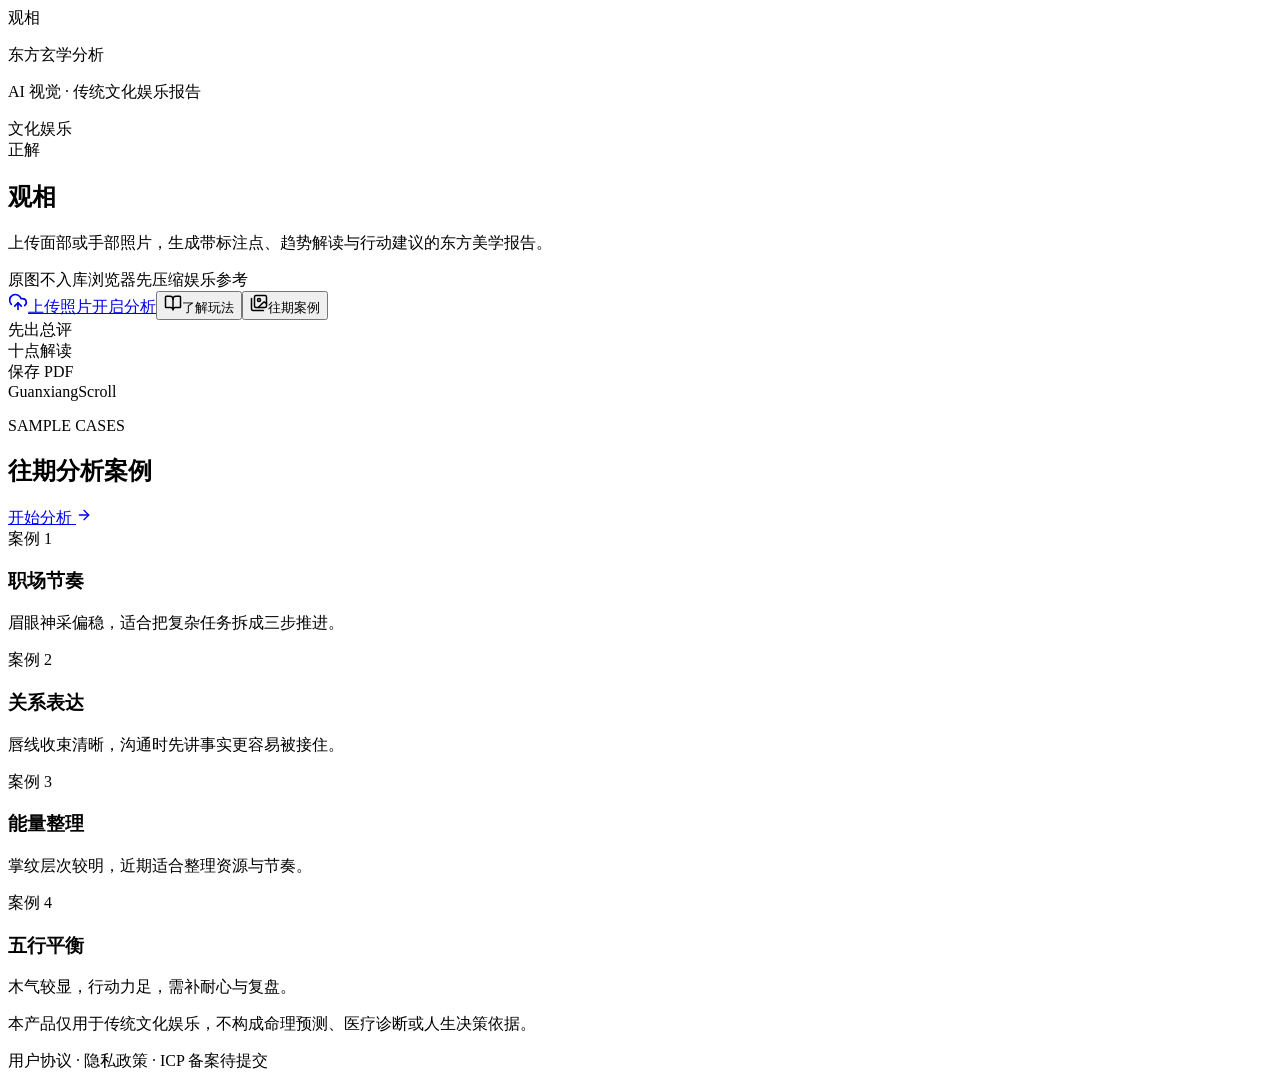
==== commit 95a526bc: "deploy guanxiang image signal demo source: 2026-06-17T12:16:16.193Z content: d8753eb1be99" ====
--- a/index.html
+++ b/index.html
@@ -1 +1 @@
-<!DOCTYPE html><!--zjbI_mAwjcth_qwTRSjOA--><html lang="zh-CN"><head><meta charSet="utf-8"/><meta name="viewport" content="width=device-width, initial-scale=1, maximum-scale=1"/><link rel="stylesheet" href="/guanxiang-demo/_next/static/css/eabec11b402c133f.css" data-precedence="next"/><link rel="preload" as="script" fetchPriority="low" href="/guanxiang-demo/_next/static/chunks/webpack-3f3ad40b692ef4c6.js"/><script src="/guanxiang-demo/_next/static/chunks/87c73c54-24122e7b92478d00.js" async=""></script><script src="/guanxiang-demo/_next/static/chunks/18-547343da4da08eb8.js" async=""></script><script src="/guanxiang-demo/_next/static/chunks/main-app-8f9148228efbb8d2.js" async=""></script><script src="/guanxiang-demo/_next/static/chunks/app/layout-5456d81a145acb8a.js" async=""></script><script src="/guanxiang-demo/_next/static/chunks/664-6d821dc1aacb6b48.js" async=""></script><script src="/guanxiang-demo/_next/static/chunks/app/not-found-f4933f53737166c4.js" async=""></script><script src="/guanxiang-demo/_next/static/chunks/462-8ebd2f738bdf5236.js" async=""></script><script src="/guanxiang-demo/_next/static/chunks/app/page-ecede12a8ee9560d.js" async=""></script><meta name="theme-color" content="#17211d"/><title>观相 · 东方玄学分析</title><meta name="description" content="基于 AI 视觉的传统文化娱乐分析报告"/><script src="/guanxiang-demo/_next/static/chunks/polyfills-42372ed130431b0a.js" noModule=""></script></head><body><div hidden=""><!--$--><!--/$--></div><main class="min-h-screen bg-paper"><section class="relative min-h-[72svh] overflow-hidden bg-ink bg-cover bg-center sm:min-h-[76vh]" style="background-image:url(&#x27;/guanxiang-demo/assets/hero-guanxiang.png&#x27;)"><div class="absolute inset-0 bg-gradient-to-r from-ink via-ink/80 to-ink/10"></div><div class="absolute inset-0 bg-gradient-to-t from-ink/76 via-transparent to-ink/30"></div><div class="absolute inset-x-0 bottom-0 h-px bg-gradient-to-r from-transparent via-bronze/70 to-transparent"></div><div class="gx-shell relative z-10 flex min-h-[72svh] flex-col justify-between py-6 sm:min-h-[76vh] sm:py-8"><header class="flex items-center justify-between"><div class="flex items-center gap-4"><span class="inline-flex h-11 w-11 rotate-[-8deg] items-center justify-center border border-cinnabar text-xs font-black text-cinnabar shadow-seal">观相</span><div class="leading-none"><p class="text-sm font-bold tracking-[0.2em] text-bronze">东方玄学分析</p><p class="mt-2 text-xs text-rice/70">AI 视觉 · 传统文化娱乐报告</p></div></div><span class="hidden rounded-md border border-rice/20 px-4 py-2 text-sm font-bold text-rice/75 backdrop-blur sm:block">文化娱乐</span></header><div class="max-w-2xl pb-12 pt-16 sm:pb-16"><div class="mb-7 flex items-center gap-4"><span class="inline-flex h-16 w-16 rotate-[-8deg] items-center justify-center border-2 border-cinnabar text-center text-sm font-black leading-tight text-cinnabar shadow-seal">正解</span><div class="h-px w-24 bg-gradient-to-r from-cinnabar to-transparent"></div></div><h1 class="gx-title text-7xl leading-none text-rice drop-shadow-2xl sm:text-8xl lg:text-9xl">观相</h1><p class="mt-7 max-w-xl text-lg font-medium leading-9 text-rice/90 sm:text-xl">上传面部或手部照片，生成带标注点、趋势解读与行动建议的东方美学报告。</p><div class="mt-8 flex flex-wrap gap-3"><a class="inline-flex min-h-12 items-center justify-center gap-2 rounded-md bg-cinnabar px-5 py-3 text-sm font-bold text-rice shadow-seal transition hover:bg-[#9f3024]" href="/guanxiang-demo/upload/"><svg xmlns="http://www.w3.org/2000/svg" width="20" height="20" viewBox="0 0 24 24" fill="none" stroke="currentColor" stroke-width="2" stroke-linecap="round" stroke-linejoin="round" class="lucide lucide-cloud-upload"><path d="M12 13v8"></path><path d="M4 14.899A7 7 0 1 1 15.71 8h1.79a4.5 4.5 0 0 1 2.5 8.242"></path><path d="m8 17 4-4 4 4"></path></svg><span>上传照片开启分析</span></a><button class="inline-flex min-h-12 items-center justify-center gap-2 rounded-md px-5 py-3 text-sm font-bold transition disabled:cursor-not-allowed disabled:opacity-50 border border-bronze/50 bg-rice text-ink hover:bg-paper "><svg xmlns="http://www.w3.org/2000/svg" width="18" height="18" viewBox="0 0 24 24" fill="none" stroke="currentColor" stroke-width="2" stroke-linecap="round" stroke-linejoin="round" class="lucide lucide-book-open"><path d="M12 7v14"></path><path d="M3 18a1 1 0 0 1-1-1V4a1 1 0 0 1 1-1h5a4 4 0 0 1 4 4 4 4 0 0 1 4-4h5a1 1 0 0 1 1 1v13a1 1 0 0 1-1 1h-6a3 3 0 0 0-3 3 3 3 0 0 0-3-3z"></path></svg><span>了解玩法</span></button><button class="inline-flex min-h-12 items-center justify-center gap-2 rounded-md px-5 py-3 text-sm font-bold transition disabled:cursor-not-allowed disabled:opacity-50 border border-bronze/50 bg-rice text-ink hover:bg-paper "><svg xmlns="http://www.w3.org/2000/svg" width="18" height="18" viewBox="0 0 24 24" fill="none" stroke="currentColor" stroke-width="2" stroke-linecap="round" stroke-linejoin="round" class="lucide lucide-images"><path d="M18 22H4a2 2 0 0 1-2-2V6"></path><path d="m22 13-1.296-1.296a2.41 2.41 0 0 0-3.408 0L11 18"></path><circle cx="12" cy="8" r="2"></circle><rect width="16" height="16" x="6" y="2" rx="2"></rect></svg><span>往期案例</span></button></div><div class="mt-8 grid max-w-lg grid-cols-3 gap-2 text-center text-xs font-black text-rice/90 sm:text-sm"><div class="rounded-md border border-rice/20 bg-rice/10 px-3 py-3 backdrop-blur">照片标注</div><div class="rounded-md border border-rice/20 bg-rice/10 px-3 py-3 backdrop-blur">十点解读</div><div class="rounded-md border border-rice/20 bg-rice/10 px-3 py-3 backdrop-blur">长图分享</div></div></div><div class="flex items-end justify-between gap-6 pb-3 text-xs font-bold uppercase tracking-[0.22em] text-rice/60"><span>Guanxiang</span><span>Scroll</span></div></div></section><section class="gx-surface pt-9"><div class="gx-shell"><div class="flex items-center gap-3 mb-8" aria-hidden="true"><span class="h-px flex-1 bg-gradient-to-r from-transparent via-bronze/70 to-bronze/20"></span><span class="h-2 w-2 rotate-45 bg-cinnabar"></span><span class="h-px flex-1 bg-gradient-to-r from-bronze/20 via-bronze/70 to-transparent"></span></div></div></section><section class="gx-surface pb-14"><div class="gx-shell"><div class="mb-5 flex items-end justify-between gap-4"><div><p class="text-sm font-bold tracking-[0.18em] text-bronze">SAMPLE CASES</p><h2 class="mt-2 text-2xl font-black text-ink">往期分析案例</h2></div><a class="inline-flex items-center gap-1 text-sm font-bold text-cinnabar" href="/guanxiang-demo/upload/">开始分析 <svg xmlns="http://www.w3.org/2000/svg" width="16" height="16" viewBox="0 0 24 24" fill="none" stroke="currentColor" stroke-width="2" stroke-linecap="round" stroke-linejoin="round" class="lucide lucide-arrow-right"><path d="M5 12h14"></path><path d="m12 5 7 7-7 7"></path></svg></a></div><div class="grid gap-4 sm:grid-cols-2 lg:grid-cols-4"><article class="rounded-md border border-bronze/30 bg-rice/70 p-4"><span class="text-xs font-black text-cinnabar">案例 <!-- -->1</span><h3 class="mt-3 text-lg font-black text-ink">职场节奏</h3><p class="mt-3 text-sm leading-7 text-ink/70">眉眼神采偏稳，适合把复杂任务拆成三步推进。</p></article><article class="rounded-md border border-bronze/30 bg-rice/70 p-4"><span class="text-xs font-black text-cinnabar">案例 <!-- -->2</span><h3 class="mt-3 text-lg font-black text-ink">关系表达</h3><p class="mt-3 text-sm leading-7 text-ink/70">唇线收束清晰，沟通时先讲事实更容易被接住。</p></article><article class="rounded-md border border-bronze/30 bg-rice/70 p-4"><span class="text-xs font-black text-cinnabar">案例 <!-- -->3</span><h3 class="mt-3 text-lg font-black text-ink">能量整理</h3><p class="mt-3 text-sm leading-7 text-ink/70">掌纹层次较明，近期适合整理资源与节奏。</p></article><article class="rounded-md border border-bronze/30 bg-rice/70 p-4"><span class="text-xs font-black text-cinnabar">案例 <!-- -->4</span><h3 class="mt-3 text-lg font-black text-ink">五行平衡</h3><p class="mt-3 text-sm leading-7 text-ink/70">木气较显，行动力足，需补耐心与复盘。</p></article></div></div></section><footer class="border-t border-bronze/30 bg-ink px-4 py-6 text-center text-xs leading-6 text-rice/70"><p>本产品仅用于传统文化娱乐，不构成命理预测、医疗诊断或人生决策依据。</p><p class="mt-1">用户协议 · 隐私政策 · ICP 备案待提交</p></footer></main><!--$--><!--/$--><script src="/guanxiang-demo/_next/static/chunks/webpack-3f3ad40b692ef4c6.js" id="_R_" async=""></script><script>(self.__next_f=self.__next_f||[]).push([0])</script><script>self.__next_f.push([1,"1:\"$Sreact.fragment\"\n2:I[8068,[\"177\",\"static/chunks/app/layout-5456d81a145acb8a.js\"],\"AnalyticsBeacon\"]\n3:I[5341,[],\"\"]\n4:I[25,[],\"\"]\n5:I[9664,[\"664\",\"static/chunks/664-6d821dc1aacb6b48.js\",\"345\",\"static/chunks/app/not-found-f4933f53737166c4.js\"],\"\"]\n6:I[6179,[\"664\",\"static/chunks/664-6d821dc1aacb6b48.js\",\"345\",\"static/chunks/app/not-found-f4933f53737166c4.js\"],\"MysticButton\"]\n7:I[1012,[],\"ClientPageRoot\"]\n8:I[9008,[\"664\",\"static/chunks/664-6d821dc1aacb6b48.js\",\"462\",\"static/chunks/462-8ebd2f738bdf5236.js\",\"974\",\"static/chunks/app/page-ecede12a8ee9560d.js\"],\"default\"]\nb:I[5104,[],\"OutletBoundary\"]\nd:I[7158,[],\"AsyncMetadataOutlet\"]\nf:I[5104,[],\"ViewportBoundary\"]\n11:I[5104,[],\"MetadataBoundary\"]\n12:\"$Sreact.suspense\"\n14:I[4431,[],\"\"]\n:HL[\"/guanxiang-demo/_next/static/css/eabec11b402c133f.css\",\"style\"]\n"])</script><script>self.__next_f.push([1,"0:{\"P\":null,\"b\":\"zjbI-mAwjcth_qwTRSjOA\",\"p\":\"/guanxiang-demo\",\"c\":[\"\",\"\"],\"i\":false,\"f\":[[[\"\",{\"children\":[\"__PAGE__\",{}]},\"$undefined\",\"$undefined\",true],[\"\",[\"$\",\"$1\",\"c\",{\"children\":[[[\"$\",\"link\",\"0\",{\"rel\":\"stylesheet\",\"href\":\"/guanxiang-demo/_next/static/css/eabec11b402c133f.css\",\"precedence\":\"next\",\"crossOrigin\":\"$undefined\",\"nonce\":\"$undefined\"}]],[\"$\",\"html\",null,{\"lang\":\"zh-CN\",\"children\":[\"$\",\"body\",null,{\"children\":[[\"$\",\"$L2\",null,{}],[\"$\",\"$L3\",null,{\"parallelRouterKey\":\"children\",\"error\":\"$undefined\",\"errorStyles\":\"$undefined\",\"errorScripts\":\"$undefined\",\"template\":[\"$\",\"$L4\",null,{}],\"templateStyles\":\"$undefined\",\"templateScripts\":\"$undefined\",\"notFound\":[[\"$\",\"main\",null,{\"className\":\"gx-page grid min-h-screen place-items-center p-5\",\"children\":[\"$\",\"section\",null,{\"className\":\"gx-paper w-full max-w-md rounded-md p-6 text-center\",\"children\":[\"$\",\"div\",null,{\"className\":\"relative z-10\",\"children\":[[\"$\",\"h1\",null,{\"className\":\"gx-title text-4xl text-ink\",\"children\":\"页面不存在\"}],[\"$\",\"p\",null,{\"className\":\"mt-4 leading-8 text-ink/70\",\"children\":\"这份签文没有找到。\"}],[\"$\",\"$L5\",null,{\"href\":\"/\",\"children\":[\"$\",\"$L6\",null,{\"className\":\"mt-6\",\"children\":\"回到首页\"}]}]]}]}]}],[]],\"forbidden\":\"$undefined\",\"unauthorized\":\"$undefined\"}]]}]}]]}],{\"children\":[\"__PAGE__\",[\"$\",\"$1\",\"c\",{\"children\":[[\"$\",\"$L7\",null,{\"Component\":\"$8\",\"searchParams\":{},\"params\":{},\"promises\":[\"$@9\",\"$@a\"]}],null,[\"$\",\"$Lb\",null,{\"children\":[\"$Lc\",[\"$\",\"$Ld\",null,{\"promise\":\"$@e\"}]]}]]}],{},null,false]},null,false],[\"$\",\"$1\",\"h\",{\"children\":[null,[[\"$\",\"$Lf\",null,{\"children\":\"$L10\"}],null],[\"$\",\"$L11\",null,{\"children\":[\"$\",\"div\",null,{\"hidden\":true,\"children\":[\"$\",\"$12\",null,{\"fallback\":null,\"children\":\"$L13\"}]}]}]]}],false]],\"m\":\"$undefined\",\"G\":[\"$14\",[]],\"s\":false,\"S\":true}\n"])</script><script>self.__next_f.push([1,"9:{}\na:\"$0:f:0:1:2:children:1:props:children:0:props:params\"\n"])</script><script>self.__next_f.push([1,"10:[[\"$\",\"meta\",\"0\",{\"charSet\":\"utf-8\"}],[\"$\",\"meta\",\"1\",{\"name\":\"viewport\",\"content\":\"width=device-width, initial-scale=1, maximum-scale=1\"}],[\"$\",\"meta\",\"2\",{\"name\":\"theme-color\",\"content\":\"#17211d\"}]]\nc:null\n"])</script><script>self.__next_f.push([1,"e:{\"metadata\":[[\"$\",\"title\",\"0\",{\"children\":\"观相 · 东方玄学分析\"}],[\"$\",\"meta\",\"1\",{\"name\":\"description\",\"content\":\"基于 AI 视觉的传统文化娱乐分析报告\"}]],\"error\":null,\"digest\":\"$undefined\"}\n"])</script><script>self.__next_f.push([1,"13:\"$e:metadata\"\n"])</script></body></html>+<!DOCTYPE html><!--BiyZ_S2Jyi65BbMMR_Y2N--><html lang="zh-CN"><head><meta charSet="utf-8"/><meta name="viewport" content="width=device-width, initial-scale=1, maximum-scale=1"/><link rel="stylesheet" href="/guanxiang-demo/_next/static/css/c4ac078c31893c8f.css" data-precedence="next"/><link rel="preload" as="script" fetchPriority="low" href="/guanxiang-demo/_next/static/chunks/webpack-3f3ad40b692ef4c6.js"/><script src="/guanxiang-demo/_next/static/chunks/87c73c54-24122e7b92478d00.js" async=""></script><script src="/guanxiang-demo/_next/static/chunks/18-547343da4da08eb8.js" async=""></script><script src="/guanxiang-demo/_next/static/chunks/main-app-8f9148228efbb8d2.js" async=""></script><script src="/guanxiang-demo/_next/static/chunks/app/layout-5456d81a145acb8a.js" async=""></script><script src="/guanxiang-demo/_next/static/chunks/664-6d821dc1aacb6b48.js" async=""></script><script src="/guanxiang-demo/_next/static/chunks/app/not-found-f4933f53737166c4.js" async=""></script><script src="/guanxiang-demo/_next/static/chunks/app/page-ea222d0d685d0cdb.js" async=""></script><meta name="theme-color" content="#17211d"/><title>观相 · 东方玄学分析</title><meta name="description" content="基于 AI 视觉的传统文化娱乐分析报告"/><script src="/guanxiang-demo/_next/static/chunks/polyfills-42372ed130431b0a.js" noModule=""></script></head><body><div hidden=""><!--$--><!--/$--></div><main class="min-h-screen bg-paper"><section class="relative min-h-[72svh] overflow-hidden bg-ink bg-cover bg-center sm:min-h-[76vh]" style="background-image:url(&#x27;/guanxiang-demo/assets/hero-guanxiang.png&#x27;)"><div class="absolute inset-0 bg-gradient-to-r from-ink via-ink/80 to-ink/10"></div><div class="absolute inset-0 bg-gradient-to-t from-ink/76 via-transparent to-ink/30"></div><div class="absolute inset-x-0 bottom-0 h-px bg-gradient-to-r from-transparent via-bronze/70 to-transparent"></div><div class="gx-shell relative z-10 flex min-h-[72svh] flex-col justify-between py-6 sm:min-h-[76vh] sm:py-8"><header class="flex items-center justify-between"><div class="flex items-center gap-4"><span class="inline-flex h-11 w-11 rotate-[-8deg] items-center justify-center border border-cinnabar text-xs font-black text-cinnabar shadow-seal">观相</span><div class="leading-none"><p class="text-sm font-bold tracking-[0.2em] text-bronze">东方玄学分析</p><p class="mt-2 text-xs text-rice/70">AI 视觉 · 传统文化娱乐报告</p></div></div><span class="hidden rounded-md border border-rice/20 px-4 py-2 text-sm font-bold text-rice/75 backdrop-blur sm:block">文化娱乐</span></header><div class="max-w-2xl pb-12 pt-16 sm:pb-16"><div class="mb-7 flex items-center gap-4"><span class="inline-flex h-16 w-16 rotate-[-8deg] items-center justify-center border-2 border-cinnabar text-center text-sm font-black leading-tight text-cinnabar shadow-seal">正解</span><div class="h-px w-24 bg-gradient-to-r from-cinnabar to-transparent"></div></div><h1 class="gx-title text-7xl leading-none text-rice drop-shadow-2xl sm:text-8xl lg:text-9xl">观相</h1><p class="mt-7 max-w-xl text-lg font-medium leading-9 text-rice/90 sm:text-xl">上传面部或手部照片，生成带标注点、趋势解读与行动建议的东方美学报告。</p><div class="mt-5 flex max-w-xl flex-wrap gap-2 text-xs font-bold text-rice/85"><span class="rounded-md border border-rice/20 bg-rice/10 px-3 py-2 backdrop-blur">原图不入库</span><span class="rounded-md border border-rice/20 bg-rice/10 px-3 py-2 backdrop-blur">浏览器先压缩</span><span class="rounded-md border border-rice/20 bg-rice/10 px-3 py-2 backdrop-blur">娱乐参考</span></div><div class="mt-8 flex flex-wrap gap-3"><a class="inline-flex min-h-12 items-center justify-center gap-2 rounded-md bg-cinnabar px-5 py-3 text-sm font-bold text-rice shadow-seal transition hover:bg-[#9f3024]" href="/guanxiang-demo/upload/"><svg xmlns="http://www.w3.org/2000/svg" width="20" height="20" viewBox="0 0 24 24" fill="none" stroke="currentColor" stroke-width="2" stroke-linecap="round" stroke-linejoin="round" class="lucide lucide-cloud-upload"><path d="M12 13v8"></path><path d="M4 14.899A7 7 0 1 1 15.71 8h1.79a4.5 4.5 0 0 1 2.5 8.242"></path><path d="m8 17 4-4 4 4"></path></svg><span>上传照片开启分析</span></a><button class="inline-flex min-h-12 items-center justify-center gap-2 rounded-md px-5 py-3 text-sm font-bold transition disabled:cursor-not-allowed disabled:opacity-50 border border-bronze/50 bg-rice text-ink hover:bg-paper "><svg xmlns="http://www.w3.org/2000/svg" width="18" height="18" viewBox="0 0 24 24" fill="none" stroke="currentColor" stroke-width="2" stroke-linecap="round" stroke-linejoin="round" class="lucide lucide-book-open"><path d="M12 7v14"></path><path d="M3 18a1 1 0 0 1-1-1V4a1 1 0 0 1 1-1h5a4 4 0 0 1 4 4 4 4 0 0 1 4-4h5a1 1 0 0 1 1 1v13a1 1 0 0 1-1 1h-6a3 3 0 0 0-3 3 3 3 0 0 0-3-3z"></path></svg><span>了解玩法</span></button><button class="inline-flex min-h-12 items-center justify-center gap-2 rounded-md px-5 py-3 text-sm font-bold transition disabled:cursor-not-allowed disabled:opacity-50 border border-bronze/50 bg-rice text-ink hover:bg-paper "><svg xmlns="http://www.w3.org/2000/svg" width="18" height="18" viewBox="0 0 24 24" fill="none" stroke="currentColor" stroke-width="2" stroke-linecap="round" stroke-linejoin="round" class="lucide lucide-images"><path d="M18 22H4a2 2 0 0 1-2-2V6"></path><path d="m22 13-1.296-1.296a2.41 2.41 0 0 0-3.408 0L11 18"></path><circle cx="12" cy="8" r="2"></circle><rect width="16" height="16" x="6" y="2" rx="2"></rect></svg><span>往期案例</span></button></div><div class="mt-8 grid max-w-lg grid-cols-3 gap-2 text-center text-xs font-black text-rice/90 sm:text-sm"><div class="rounded-md border border-rice/20 bg-rice/10 px-3 py-3 backdrop-blur">先出总评</div><div class="rounded-md border border-rice/20 bg-rice/10 px-3 py-3 backdrop-blur">十点解读</div><div class="rounded-md border border-rice/20 bg-rice/10 px-3 py-3 backdrop-blur">保存 PDF</div></div></div><div class="flex items-end justify-between gap-6 pb-3 text-xs font-bold uppercase tracking-[0.22em] text-rice/60"><span>Guanxiang</span><span>Scroll</span></div></div></section><section class="gx-surface pt-9"><div class="gx-shell"><div class="flex items-center gap-3 mb-8" aria-hidden="true"><span class="h-px flex-1 bg-gradient-to-r from-transparent via-bronze/70 to-bronze/20"></span><span class="h-2 w-2 rotate-45 bg-cinnabar"></span><span class="h-px flex-1 bg-gradient-to-r from-bronze/20 via-bronze/70 to-transparent"></span></div></div></section><section class="gx-surface pb-14"><div class="gx-shell"><div class="mb-5 flex items-end justify-between gap-4"><div><p class="text-sm font-bold tracking-[0.18em] text-bronze">SAMPLE CASES</p><h2 class="mt-2 text-2xl font-black text-ink">往期分析案例</h2></div><a class="inline-flex items-center gap-1 text-sm font-bold text-cinnabar" href="/guanxiang-demo/upload/">开始分析 <svg xmlns="http://www.w3.org/2000/svg" width="16" height="16" viewBox="0 0 24 24" fill="none" stroke="currentColor" stroke-width="2" stroke-linecap="round" stroke-linejoin="round" class="lucide lucide-arrow-right"><path d="M5 12h14"></path><path d="m12 5 7 7-7 7"></path></svg></a></div><div class="grid gap-4 sm:grid-cols-2 lg:grid-cols-4"><article class="rounded-md border border-bronze/30 bg-rice/70 p-4"><span class="text-xs font-black text-cinnabar">案例 <!-- -->1</span><h3 class="mt-3 text-lg font-black text-ink">职场节奏</h3><p class="mt-3 text-sm leading-7 text-ink/70">眉眼神采偏稳，适合把复杂任务拆成三步推进。</p></article><article class="rounded-md border border-bronze/30 bg-rice/70 p-4"><span class="text-xs font-black text-cinnabar">案例 <!-- -->2</span><h3 class="mt-3 text-lg font-black text-ink">关系表达</h3><p class="mt-3 text-sm leading-7 text-ink/70">唇线收束清晰，沟通时先讲事实更容易被接住。</p></article><article class="rounded-md border border-bronze/30 bg-rice/70 p-4"><span class="text-xs font-black text-cinnabar">案例 <!-- -->3</span><h3 class="mt-3 text-lg font-black text-ink">能量整理</h3><p class="mt-3 text-sm leading-7 text-ink/70">掌纹层次较明，近期适合整理资源与节奏。</p></article><article class="rounded-md border border-bronze/30 bg-rice/70 p-4"><span class="text-xs font-black text-cinnabar">案例 <!-- -->4</span><h3 class="mt-3 text-lg font-black text-ink">五行平衡</h3><p class="mt-3 text-sm leading-7 text-ink/70">木气较显，行动力足，需补耐心与复盘。</p></article></div></div></section><footer class="border-t border-bronze/30 bg-ink px-4 py-6 text-center text-xs leading-6 text-rice/70"><p>本产品仅用于传统文化娱乐，不构成命理预测、医疗诊断或人生决策依据。</p><p class="mt-1">用户协议 · 隐私政策 · ICP 备案待提交</p></footer></main><!--$--><!--/$--><script src="/guanxiang-demo/_next/static/chunks/webpack-3f3ad40b692ef4c6.js" id="_R_" async=""></script><script>(self.__next_f=self.__next_f||[]).push([0])</script><script>self.__next_f.push([1,"1:\"$Sreact.fragment\"\n2:I[8068,[\"177\",\"static/chunks/app/layout-5456d81a145acb8a.js\"],\"AnalyticsBeacon\"]\n3:I[5341,[],\"\"]\n4:I[25,[],\"\"]\n5:I[9664,[\"664\",\"static/chunks/664-6d821dc1aacb6b48.js\",\"345\",\"static/chunks/app/not-found-f4933f53737166c4.js\"],\"\"]\n6:I[6179,[\"664\",\"static/chunks/664-6d821dc1aacb6b48.js\",\"345\",\"static/chunks/app/not-found-f4933f53737166c4.js\"],\"MysticButton\"]\n7:I[1012,[],\"ClientPageRoot\"]\n8:I[6290,[\"664\",\"static/chunks/664-6d821dc1aacb6b48.js\",\"974\",\"static/chunks/app/page-ea222d0d685d0cdb.js\"],\"default\"]\nb:I[5104,[],\"OutletBoundary\"]\nd:I[7158,[],\"AsyncMetadataOutlet\"]\nf:I[5104,[],\"ViewportBoundary\"]\n11:I[5104,[],\"MetadataBoundary\"]\n12:\"$Sreact.suspense\"\n14:I[4431,[],\"\"]\n:HL[\"/guanxiang-demo/_next/static/css/c4ac078c31893c8f.css\",\"style\"]\n"])</script><script>self.__next_f.push([1,"0:{\"P\":null,\"b\":\"BiyZ-S2Jyi65BbMMR_Y2N\",\"p\":\"/guanxiang-demo\",\"c\":[\"\",\"\"],\"i\":false,\"f\":[[[\"\",{\"children\":[\"__PAGE__\",{}]},\"$undefined\",\"$undefined\",true],[\"\",[\"$\",\"$1\",\"c\",{\"children\":[[[\"$\",\"link\",\"0\",{\"rel\":\"stylesheet\",\"href\":\"/guanxiang-demo/_next/static/css/c4ac078c31893c8f.css\",\"precedence\":\"next\",\"crossOrigin\":\"$undefined\",\"nonce\":\"$undefined\"}]],[\"$\",\"html\",null,{\"lang\":\"zh-CN\",\"children\":[\"$\",\"body\",null,{\"children\":[[\"$\",\"$L2\",null,{}],[\"$\",\"$L3\",null,{\"parallelRouterKey\":\"children\",\"error\":\"$undefined\",\"errorStyles\":\"$undefined\",\"errorScripts\":\"$undefined\",\"template\":[\"$\",\"$L4\",null,{}],\"templateStyles\":\"$undefined\",\"templateScripts\":\"$undefined\",\"notFound\":[[\"$\",\"main\",null,{\"className\":\"gx-page grid min-h-screen place-items-center p-5\",\"children\":[\"$\",\"section\",null,{\"className\":\"gx-paper w-full max-w-md rounded-md p-6 text-center\",\"children\":[\"$\",\"div\",null,{\"className\":\"relative z-10\",\"children\":[[\"$\",\"h1\",null,{\"className\":\"gx-title text-4xl text-ink\",\"children\":\"页面不存在\"}],[\"$\",\"p\",null,{\"className\":\"mt-4 leading-8 text-ink/70\",\"children\":\"这份签文没有找到。\"}],[\"$\",\"$L5\",null,{\"href\":\"/\",\"children\":[\"$\",\"$L6\",null,{\"className\":\"mt-6\",\"children\":\"回到首页\"}]}]]}]}]}],[]],\"forbidden\":\"$undefined\",\"unauthorized\":\"$undefined\"}]]}]}]]}],{\"children\":[\"__PAGE__\",[\"$\",\"$1\",\"c\",{\"children\":[[\"$\",\"$L7\",null,{\"Component\":\"$8\",\"searchParams\":{},\"params\":{},\"promises\":[\"$@9\",\"$@a\"]}],null,[\"$\",\"$Lb\",null,{\"children\":[\"$Lc\",[\"$\",\"$Ld\",null,{\"promise\":\"$@e\"}]]}]]}],{},null,false]},null,false],[\"$\",\"$1\",\"h\",{\"children\":[null,[[\"$\",\"$Lf\",null,{\"children\":\"$L10\"}],null],[\"$\",\"$L11\",null,{\"children\":[\"$\",\"div\",null,{\"hidden\":true,\"children\":[\"$\",\"$12\",null,{\"fallback\":null,\"children\":\"$L13\"}]}]}]]}],false]],\"m\":\"$undefined\",\"G\":[\"$14\",[]],\"s\":false,\"S\":true}\n"])</script><script>self.__next_f.push([1,"9:{}\na:\"$0:f:0:1:2:children:1:props:children:0:props:params\"\n"])</script><script>self.__next_f.push([1,"10:[[\"$\",\"meta\",\"0\",{\"charSet\":\"utf-8\"}],[\"$\",\"meta\",\"1\",{\"name\":\"viewport\",\"content\":\"width=device-width, initial-scale=1, maximum-scale=1\"}],[\"$\",\"meta\",\"2\",{\"name\":\"theme-color\",\"content\":\"#17211d\"}]]\nc:null\n"])</script><script>self.__next_f.push([1,"e:{\"metadata\":[[\"$\",\"title\",\"0\",{\"children\":\"观相 · 东方玄学分析\"}],[\"$\",\"meta\",\"1\",{\"name\":\"description\",\"content\":\"基于 AI 视觉的传统文化娱乐分析报告\"}]],\"error\":null,\"digest\":\"$undefined\"}\n"])</script><script>self.__next_f.push([1,"13:\"$e:metadata\"\n"])</script></body></html>
